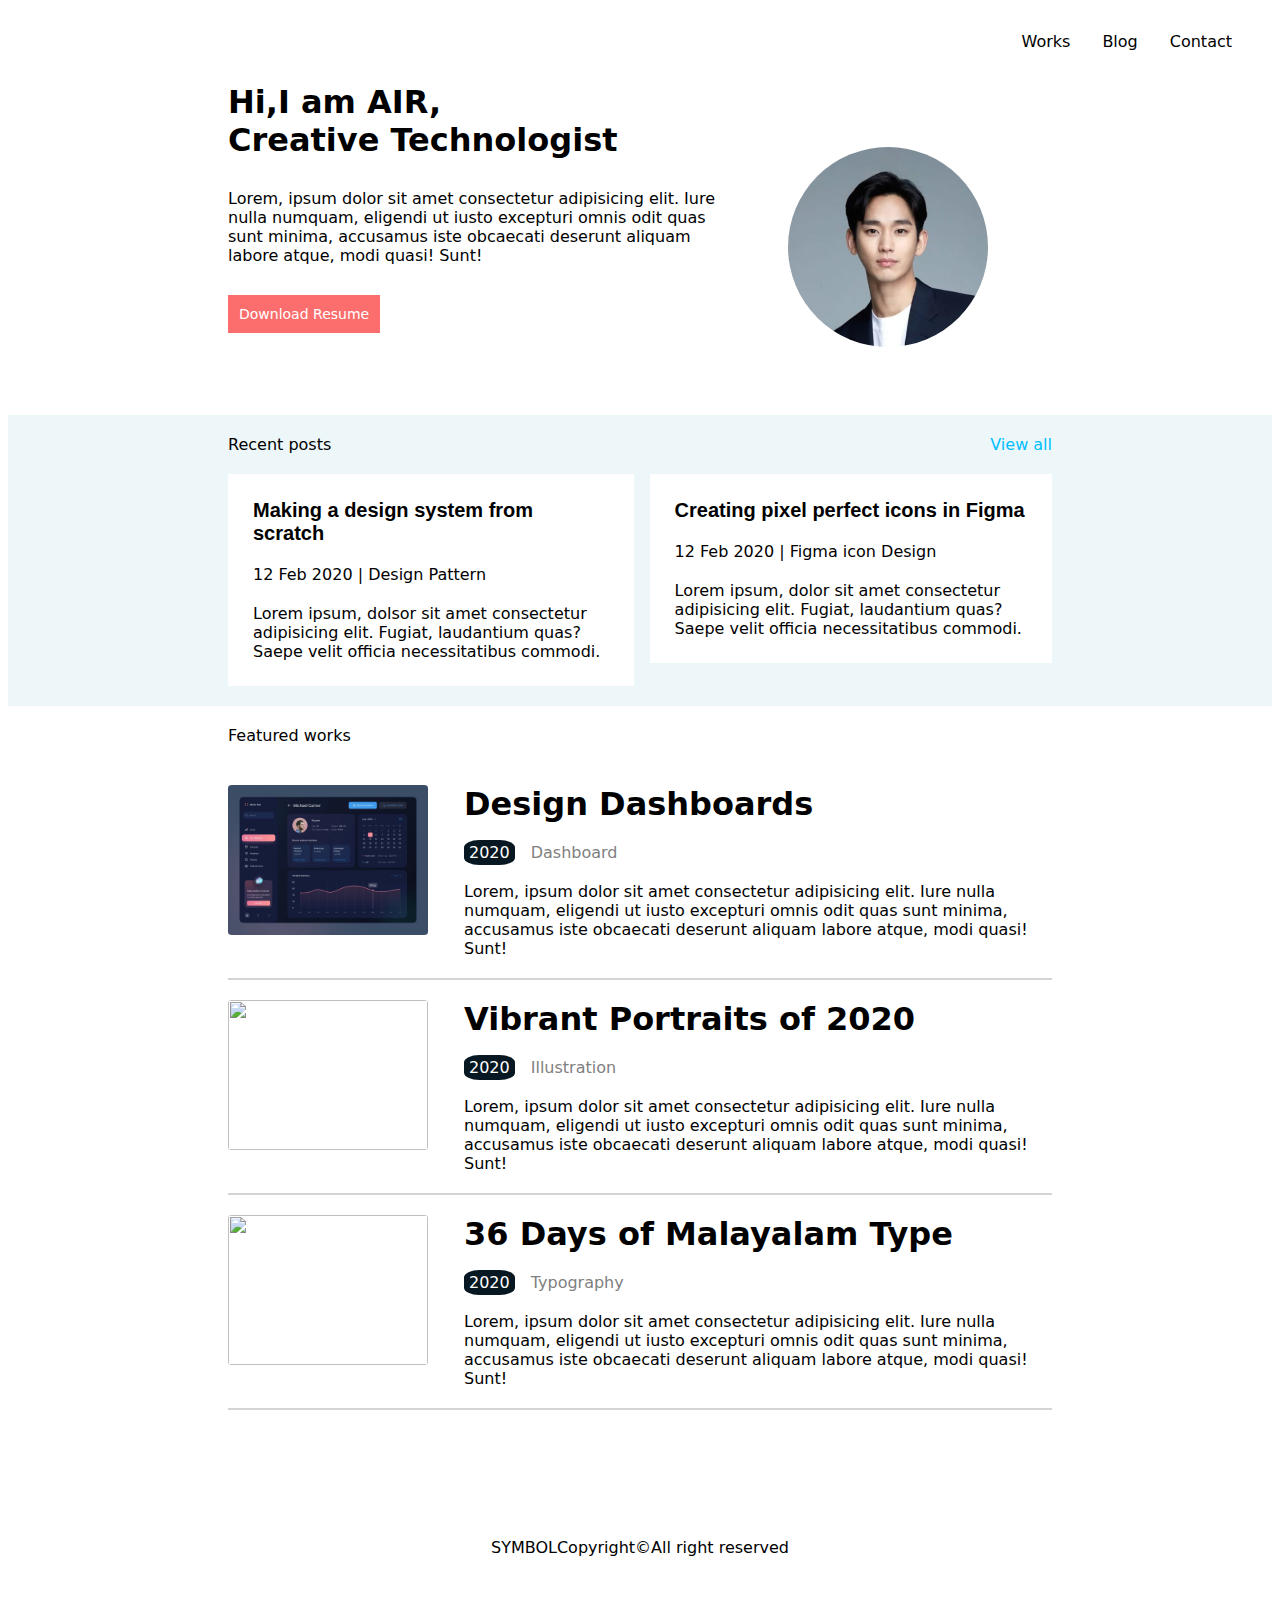
==== index.html @ 3b145fec "first commit to add HW03" ====
<!DOCTYPE html>
<html lang="en">
<head>
    <meta charset="UTF-8">
    <meta name="viewport" content="width=device-width, initial-scale=1.0">

    <link href="https://fonts.googleapis.com/css2?family=Borel&family=Chakra+Petch:wght@300&family=REM:wght@200&display=swap" rel="stylesheet">
    <link rel="stylesheet" href="./style.css">
   
    <title>HW03</title>

</head>


<body>
<!-- navbar section     -->
    <div class="navbar">
        <div class="gap">Works</div>
        <div class="gap">Blog</div>
        <div class="gap">Contact</div>
    </div>
<!-- navbar section end -->

<!-- P1 -->
    <div class="container">
        <div class="flex">
            <div class="flexColumn">
                <div class="header1">Hi,I am AIR,</div>
                <div class="header1">Creative Technologist</div>
                <div class="paddingY30 P1">Lorem, ipsum dolor sit amet consectetur adipisicing elit. Iure nulla numquam, eligendi ut iusto excepturi omnis odit quas sunt minima, accusamus iste obcaecati deserunt aliquam labore atque, modi quasi! Sunt!                
                </div>
                <button class="downloadButton">Download Resume</button>
            </div>
            <div class="pictureStyle1">
                <img src="./pic test.jpg" height="200px" width="200px" class="pictureStyle1">
            </div>
        </div>
    </div>
<!-- P1 end -->

<!-- P2 -->


<div class="backgroundP2">
    <div class="container">
        <div class="recentPostViewAll">
            <div>Recent posts</div>
            <div class="view-all">View all</div>
        </div>
    </div>
    
    
        <div class="container">
            <div class="flex">
               <div class="marginBoxRight">

                   <div class="boxContent1">
                       <div class="title">Making a design system from scratch</div>
                       <div class="paddingY20">12 Feb 2020   |   Design Pattern</div>
                       <div>Lorem ipsum, dolsor sit amet consectetur adipisicing elit. Fugiat, laudantium quas? Saepe velit officia necessitatibus commodi.        
                    </div>
                </div>
            </div> 
                
                <div class="marginBoxLeft">

                    <div class="boxContent1">
                        <div class="title">Creating pixel perfect icons in Figma</div>
                        <div class="paddingY20">12 Feb 2020   |   Figma icon Design</div>
                        <div>Lorem ipsum, dolor sit amet consectetur adipisicing elit. Fugiat, laudantium quas? Saepe velit officia necessitatibus commodi.            
                        </div>
                    </div>
                </div>
            </div>
        </div>
    </div>
</div>
<!-- P2 end -->

<!-- P3 -->
<div class="container">
    <div class="featuredWorks">Featured works</div>

        <div class="flex paddingY20">
            <img src="./Design Dashboards.webp" height="150px" width="200px" class="pictureStyle2"/>

            <div class="flexColumn paddingX20">
                <div class="header1">Design Dashboards</div>
                <div class="paddingY20">
                    <span class="blueBadge paddingRight20">2020</span><span class="dashboardGrey">Dashboard</span>
                </div>
                <div class="P1">
                    Lorem, ipsum dolor sit amet consectetur adipisicing elit. Iure nulla numquam, eligendi ut iusto excepturi omnis odit quas sunt minima, accusamus iste obcaecati deserunt aliquam labore atque, modi quasi! Sunt!                
                </div>
            </div>
        </div>
        <div class="line"></div>

        <div class="flex paddingY20">
            <img src="https://encrypted-tbn0.gstatic.com/images?q=tbn:ANd9GcQAGj43x7-Fsxt5d5L_TDGNdJef-yhnm6gG2w&usqp=CAU" height="150px" width="200px" class="pictureStyle2"/>

            <div class="flexColumn paddingX20">
                <div class="header1">Vibrant Portraits of 2020</div>
                <div class="paddingY20">
                    <span class="blueBadge">2020</span><span class="dashboardGrey">Illustration</span>
                </div>
                <div class="P1">
                    Lorem, ipsum dolor sit amet consectetur adipisicing elit. Iure nulla numquam, eligendi ut iusto excepturi omnis odit quas sunt minima, accusamus iste obcaecati deserunt aliquam labore atque, modi quasi! Sunt!                
                </div>
            </div>
        </div>

        <div class="line"></div>

        <div class="flex paddingY20">
            <img src="https://www.krome.sg/wp-content/media/how-does-typography-affect-your-web-design-1.jpg" height="150px" width="200px" class="pictureStyle2"/>

            <div class="flexColumn paddingX20">
                <div class="header1">36 Days of Malayalam Type</div>
                <div class="paddingY20">
                    <span class="blueBadge">2020</span><span class="dashboardGrey">Typography</span>
                </div>
                <div class="P1">
                    Lorem, ipsum dolor sit amet consectetur adipisicing elit. Iure nulla numquam, eligendi ut iusto excepturi omnis odit quas sunt minima, accusamus iste obcaecati deserunt aliquam labore atque, modi quasi! Sunt!                
                </div>
            </div>
        </div>

        <div class="line"></div>




    <!-- <div class="header3">
        Design Dashboards
        <div class="pictureStyle2">
            <img src="./Design Dashboards.webp" height="150px" width="200px" class="pictureStyle2">
        </div>

            
            <div>2020</div>
            <div>Dashboard</div>
            <div>Lorem ipsum dolor sit amet consectetur adipisicing elit. Natus, et minus. Ratione amet dolorum atque?                
            </div>
    </div>



            <div>Vibrant Porteaits of 2020
            <div>2018</div>
            <div>Illustration</div>
            <div>Lorem ipsum dolor sit amet consectetur adipisicing elit. Natus, et minus. Ratione amet dolorum atque?                
            </div>
            </div>



            <div>36 Days of Malayalam type
            <div>2018</div>
            <div>Typography</div>
            <div>Lorem ipsum dolor sit amet consectetur adipisicing elit. Natus, et minus. Ratione amet dolorum atque?                
            </div>
        </div> -->
    
</div>
<!-- P3 end -->
    



<!-- P4 -->
<div class="flex-center footer">
    <div>SYMBOL</div>
    <div>Copyright©All right reserved</div>
</div>
<!-- P4 end -->


















</body>
</html>
---- style.css ----
.title {
        font-family: 'roboto',sans-serif;
        font-size: 20px;
        font-weight: bold;
    }
    .recentPostViewAll {
        display: flex;
        justify-content: space-between;
        padding: 20px 0;  
    }
    
    body {
        font-family:system-ui, -apple-system, BlinkMacSystemFont, 'Segoe UI', Roboto, Oxygen, Ubuntu, Cantarell, 'Open Sans', 'Helvetica Neue', sans-serif;
    }
    .navbar {
        display: flex;
        justify-content: flex-end;
        padding: 1.5rem;
        padding-bottom: 2rem;
    }

    .head {
        display: flex;
        justify-content: flex-start;
    }
    .gap {
        padding: 0px 1rem;
    }

    .paddingY30 {
        padding: 30px 0;
    }

    .paddingY20 {
        padding: 20px 0;
    }
    .paddingX20 {
        padding: 0 20px;
    }
    .paddingRight20 {
        padding-right: 20px;
    }

    /* .introSection {
        padding: 0 200px;
        
    } */
    .flex {
        display: flex;
        justify-content:space-between;    
    }
    .flex-center {
        display: flex;
        justify-content: center;
    }
    .downloadButton {
        background-color: rgb(252, 109, 109) ;
        padding: 10px;
        font-size: 14px;
        font-family:system-ui, -apple-system, BlinkMacSystemFont, 'Segoe UI', Roboto, Oxygen, Ubuntu, Cantarell, 'Open Sans', 'Helvetica Neue', sans-serif;
        color: white;
        border: 1px solid transparent;
        box-shadow: rgba(0, 0, 0, 0.02) 0 1px 3px 0;
        box-sizing: border-box;
    }
    .header1 {
        font-size: 32px;
        font-weight: bold;
        font-family:system-ui, -apple-system, BlinkMacSystemFont, 'Segoe UI', Roboto, Oxygen, Ubuntu, Cantarell, 'Open Sans', 'Helvetica Neue', sans-serif;
    }

    .header3 {
        font-size: 32px;
        font-weight: bold;
        font-family:system-ui, -apple-system, BlinkMacSystemFont, 'Segoe UI', Roboto, Oxygen, Ubuntu, Cantarell, 'Open Sans', 'Helvetica Neue', sans-serif;
    }

    .P1 {
        font-family: system-ui, -apple-system, BlinkMacSystemFont, 'Segoe UI', Roboto, Oxygen, Ubuntu, Cantarell, 'Open Sans', 'Helvetica Neue', sans-serif;
        font-size: 16px;

    }
    .flexColumn {
        justify-content: space-around;
    }

    .pictureStyle1 {
        border-radius: 100%;
        margin: 2rem;
        
    }

    .pictureStyle2 {
        border-radius: 2%;
        margin-right: 1rem;
    }

    .container {
        margin: 0px 220px;
    }

    .backgroundP2 {
        background-color: #edf7fa;
    }
    
    .boxContent1{
        border: solid 25px white;
        background-color: white;
        margin-bottom: 20px;
        
    }

    .marginBoxRight {
        margin-right: 0.5rem;
    }
    .marginBoxLeft {
        margin-left: 0.5rem;
    }

    .featuredWorks {
        display: flex;
        justify-content:flex-start;
        padding: 20px 0;   
    }

    .blueBadge {
        background-color: rgb(8, 24, 34);
        color: white;
        padding: 3px 5px;
        margin-right: 1rem;
        border-radius: 30%;
    }

    .dashboardGrey {
        color: grey;
    }
    .line{
        border: 1px solid rgb(212, 212, 212);
    }
    .view-all {
        color: rgb(0, 191, 255);
    }
    .footer {
        margin: 8rem 8rem 5rem 8rem;
    }
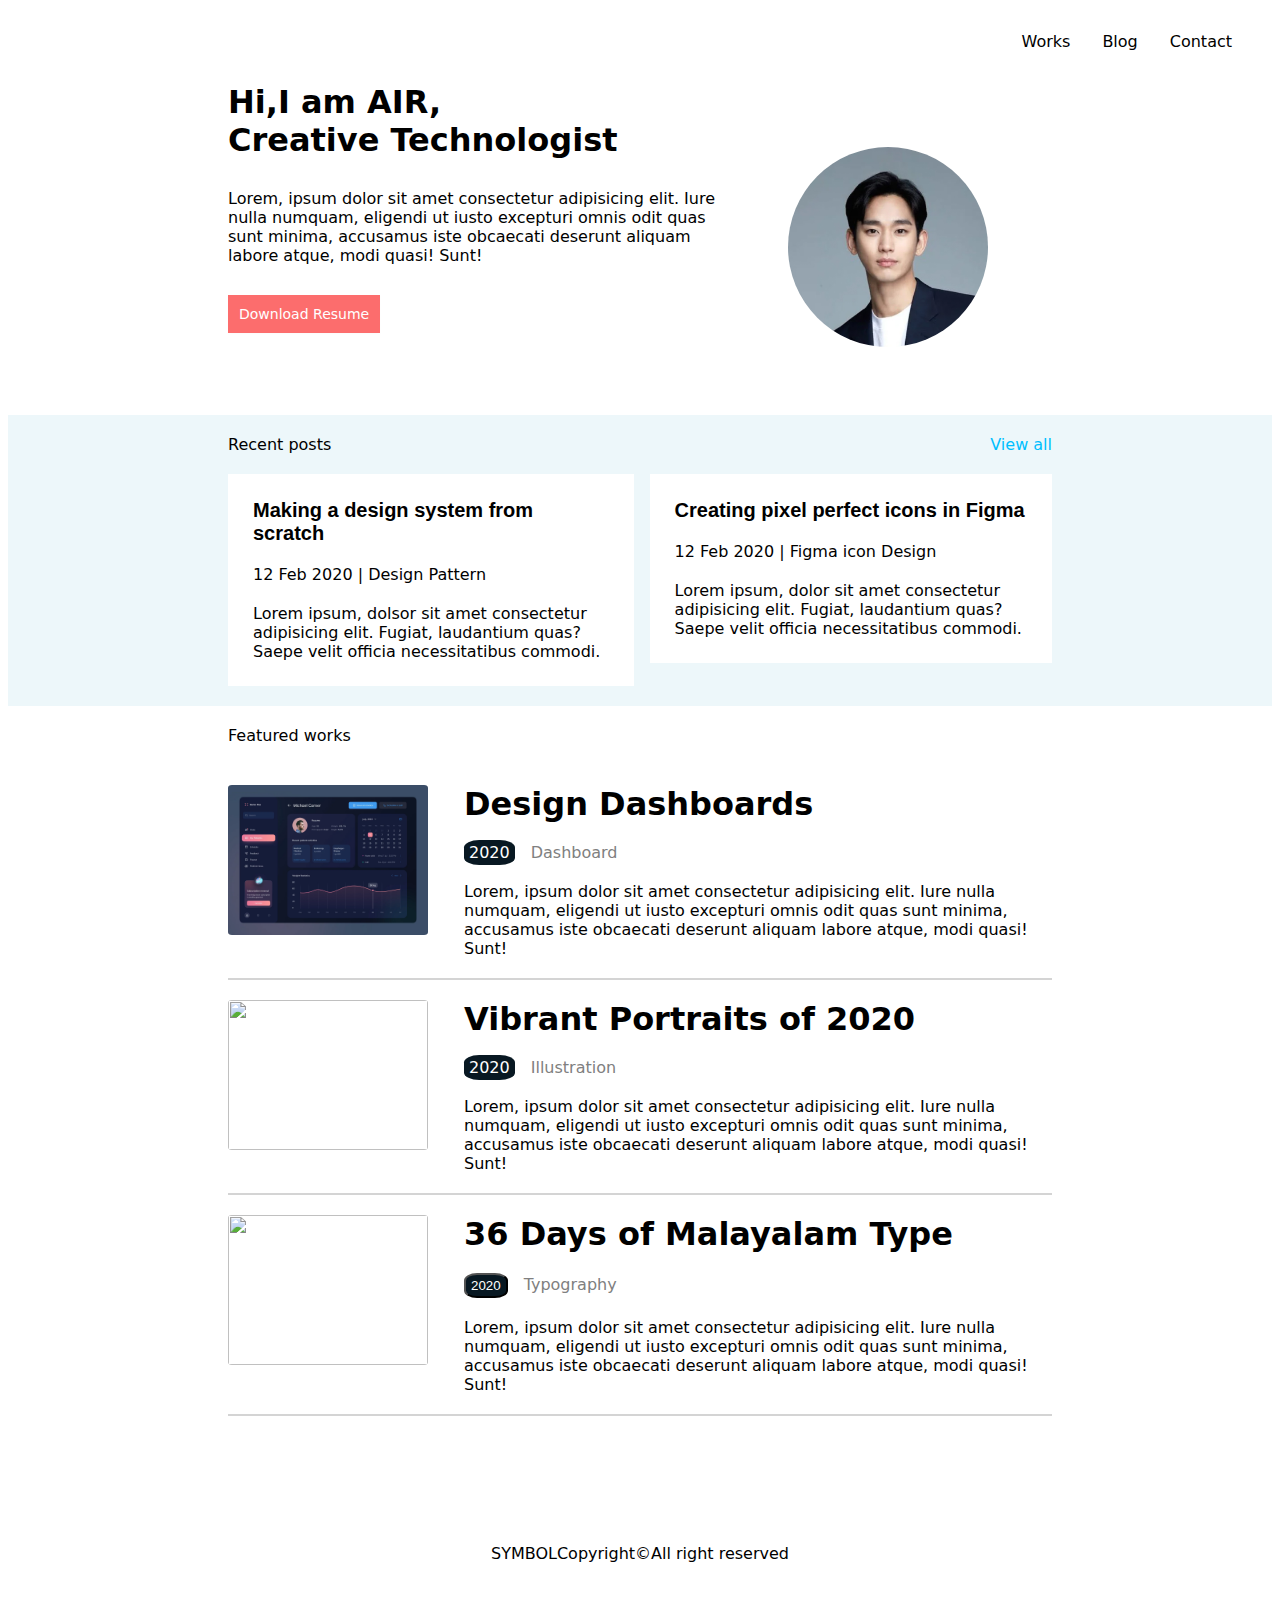
==== commit c3cf0e22: "add more page" ====
--- a/index.html
+++ b/index.html
@@ -118,7 +118,7 @@
             <div class="flexColumn paddingX20">
                 <div class="header1">36 Days of Malayalam Type</div>
                 <div class="paddingY20">
-                    <span class="blueBadge">2020</span><span class="dashboardGrey">Typography</span>
+                    <button class="blueBadge">2020</button><span class="dashboardGrey">Typography</span>
                 </div>
                 <div class="P1">
                     Lorem, ipsum dolor sit amet consectetur adipisicing elit. Iure nulla numquam, eligendi ut iusto excepturi omnis odit quas sunt minima, accusamus iste obcaecati deserunt aliquam labore atque, modi quasi! Sunt!                
@@ -167,7 +167,6 @@
     
 
 
-
 <!-- P4 -->
 <div class="flex-center footer">
     <div>SYMBOL</div>
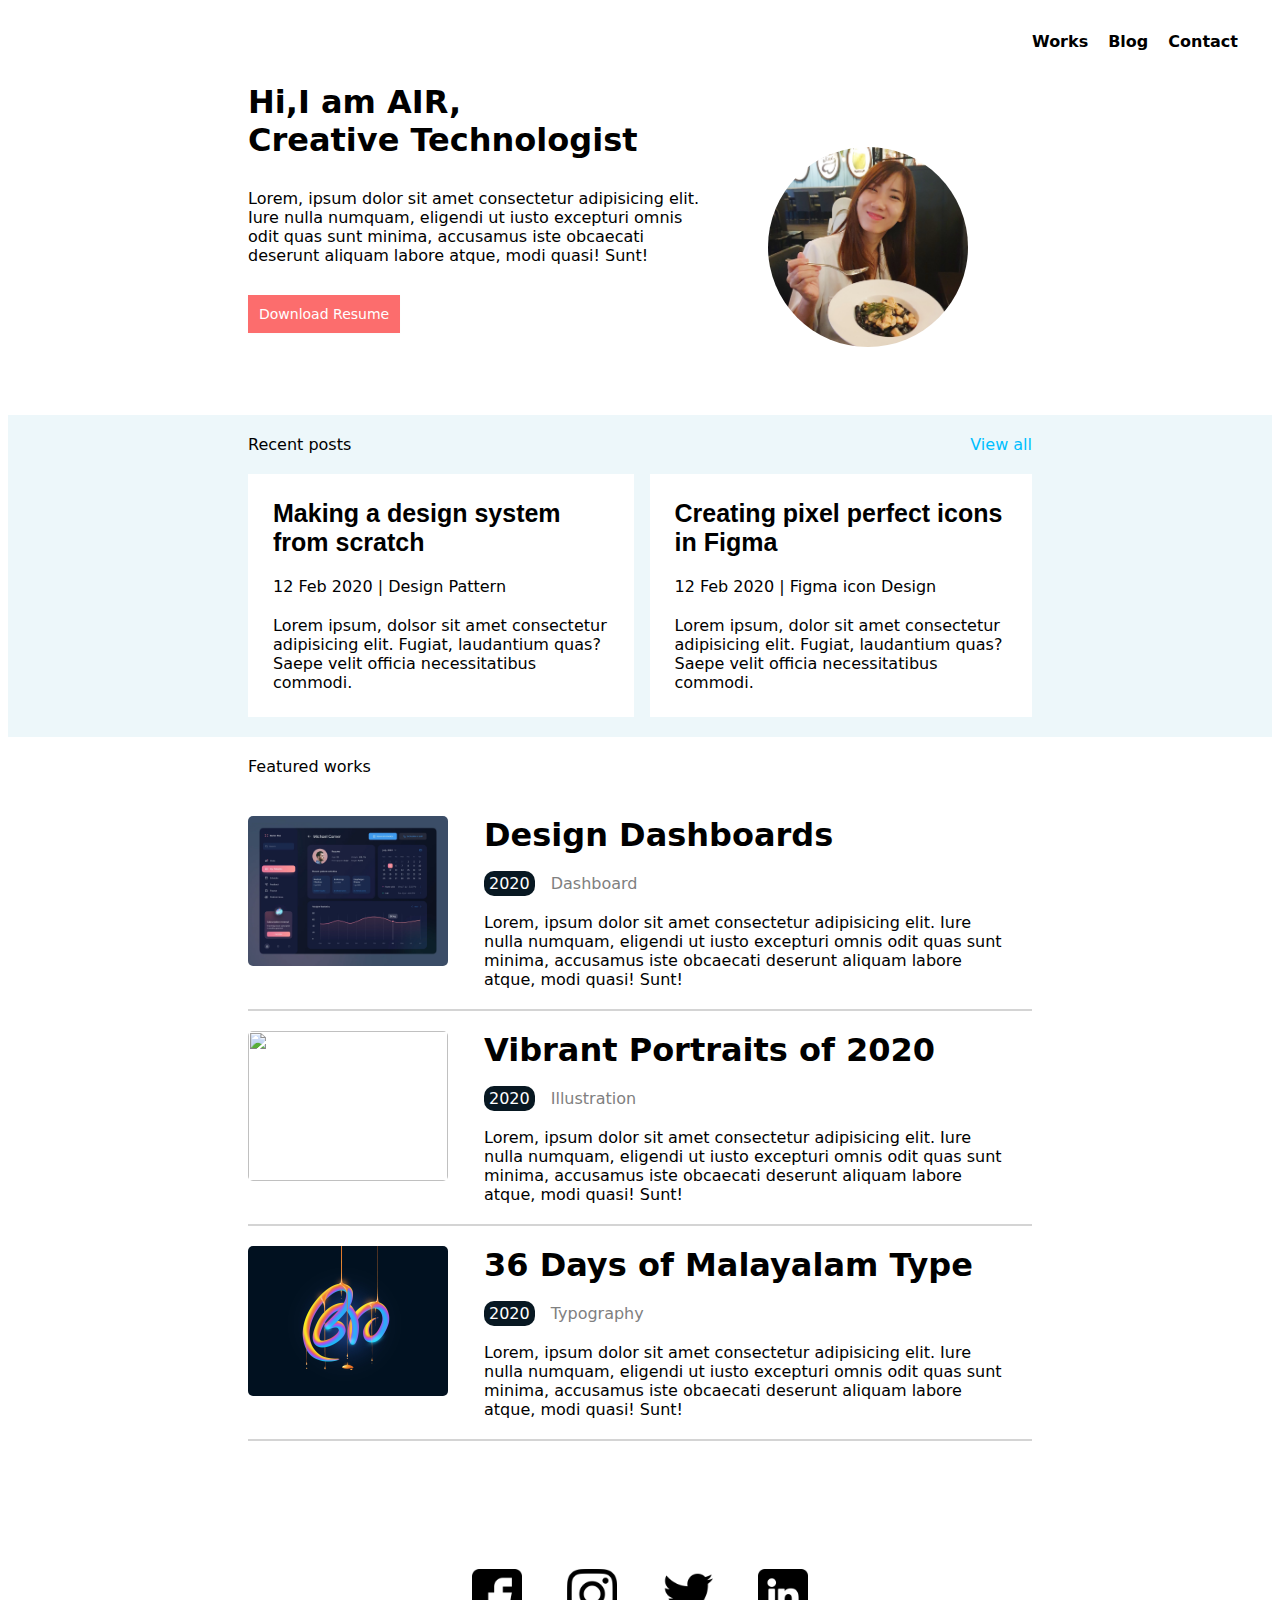
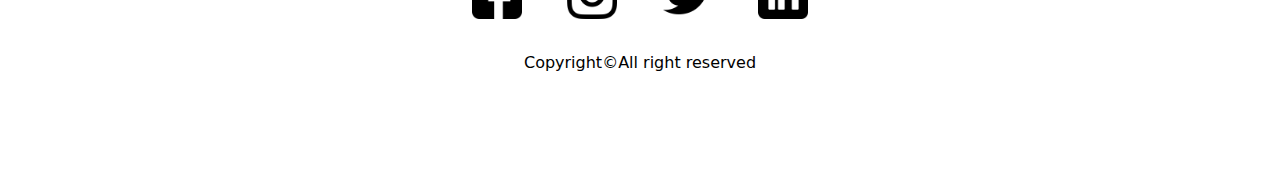
==== commit 406ab175: "commit" ====
--- a/index.html
+++ b/index.html
@@ -15,9 +15,9 @@
 <body>
 <!-- navbar section     -->
     <div class="navbar">
-        <div class="gap">Works</div>
-        <div class="gap">Blog</div>
-        <div class="gap">Contact</div>
+        <a href="./indexWorks.html" class="paddingX10 navbar">Works</a>
+        <a href="blog" class="paddingX10 navbar">Blog</a>
+        <a href="gap" class="paddingX10 navbar">Contact</a>
     </div>
 <!-- navbar section end -->
 
@@ -32,7 +32,7 @@
                 <button class="downloadButton">Download Resume</button>
             </div>
             <div class="pictureStyle1">
-                <img src="./pic test.jpg" height="200px" width="200px" class="pictureStyle1">
+                <img src="./profile pic.jpeg" height="200px" width="200px" class="pictureStyle1">
             </div>
         </div>
     </div>
@@ -82,7 +82,7 @@
     <div class="featuredWorks">Featured works</div>
 
         <div class="flex paddingY20">
-            <img src="./Design Dashboards.webp" height="150px" width="200px" class="pictureStyle2"/>
+            <img src="./design Dashboards.jpg" height="150px" width="200px" class="pictureStyle2"/>
 
             <div class="flexColumn paddingX20">
                 <div class="header1">Design Dashboards</div>
@@ -113,12 +113,12 @@
         <div class="line"></div>
 
         <div class="flex paddingY20">
-            <img src="https://www.krome.sg/wp-content/media/how-does-typography-affect-your-web-design-1.jpg" height="150px" width="200px" class="pictureStyle2"/>
+            <img src="./Abab picture.jpeg" height="150px" width="200px" class="pictureStyle2"/>
 
             <div class="flexColumn paddingX20">
                 <div class="header1">36 Days of Malayalam Type</div>
                 <div class="paddingY20">
-                    <button class="blueBadge">2020</button><span class="dashboardGrey">Typography</span>
+                    <span class="blueBadge">2020</span><span class="dashboardGrey">Typography</span>
                 </div>
                 <div class="P1">
                     Lorem, ipsum dolor sit amet consectetur adipisicing elit. Iure nulla numquam, eligendi ut iusto excepturi omnis odit quas sunt minima, accusamus iste obcaecati deserunt aliquam labore atque, modi quasi! Sunt!                
@@ -127,69 +127,28 @@
         </div>
 
         <div class="line"></div>
-
-
-
-
-    <!-- <div class="header3">
-        Design Dashboards
-        <div class="pictureStyle2">
-            <img src="./Design Dashboards.webp" height="150px" width="200px" class="pictureStyle2">
-        </div>
-
-            
-            <div>2020</div>
-            <div>Dashboard</div>
-            <div>Lorem ipsum dolor sit amet consectetur adipisicing elit. Natus, et minus. Ratione amet dolorum atque?                
-            </div>
-    </div>
-
-
-
-            <div>Vibrant Porteaits of 2020
-            <div>2018</div>
-            <div>Illustration</div>
-            <div>Lorem ipsum dolor sit amet consectetur adipisicing elit. Natus, et minus. Ratione amet dolorum atque?                
-            </div>
-            </div>
-
-
-
-            <div>36 Days of Malayalam type
-            <div>2018</div>
-            <div>Typography</div>
-            <div>Lorem ipsum dolor sit amet consectetur adipisicing elit. Natus, et minus. Ratione amet dolorum atque?                
-            </div>
-        </div> -->
     
 </div>
 <!-- P3 end -->
-    
-
 
 <!-- P4 -->
-<div class="flex-center footer">
-    <div>SYMBOL</div>
-    <div>Copyright©All right reserved</div>
+<div class="footer">
+    <div class="flex-center">
+        <div>
+            <img src="./facebook.png" alt="facebook" height="50px" class="marginX20">
+            <img src="./instagram.png" alt="instagram" height="50px"  class="marginX20">
+            <img src="./twitter.png" alt="twitter" height="50px" class="marginX20">
+            <img src="./linkedin.png" alt="linkedin" height="50px" class="marginX20">
+        </div>
+    </div>
+    <div class="flex-center paddingY30">
+        <div>Copyright©All right reserved</div>
+    </div>
 </div>
 <!-- P4 end -->
 
 
 
 
-
-
-
-
-
-
-
-
-
-
-
-
-
-
 </body>
 </html>
--- a/style.css
+++ b/style.css
@@ -1,6 +1,6 @@
     .title {
         font-family: 'roboto',sans-serif;
-        font-size: 20px;
+        font-size: 25px;
         font-weight: bold;
     }
     .recentPostViewAll {
@@ -13,10 +13,14 @@
         font-family:system-ui, -apple-system, BlinkMacSystemFont, 'Segoe UI', Roboto, Oxygen, Ubuntu, Cantarell, 'Open Sans', 'Helvetica Neue', sans-serif;
     }
     .navbar {
+        font-weight: bold;
+        color: black;
         display: flex;
         justify-content: flex-end;
         padding: 1.5rem;
         padding-bottom: 2rem;
+        text-decoration: none;
+        
     }
 
     .head {
@@ -27,12 +31,19 @@
         padding: 0px 1rem;
     }
 
+    .paddingY10 {
+        padding: 10px 0;
+    }
+
     .paddingY30 {
         padding: 30px 0;
     }
 
     .paddingY20 {
         padding: 20px 0;
+    }
+    .paddingX10 {
+        padding: 0 10px;
     }
     .paddingX20 {
         padding: 0 20px;
@@ -91,12 +102,12 @@
     }
 
     .pictureStyle2 {
-        border-radius: 2%;
+        border-radius: 5px;
         margin-right: 1rem;
     }
 
     .container {
-        margin: 0px 220px;
+        margin: 0px 240px;
     }
 
     .backgroundP2 {
@@ -128,7 +139,7 @@
         color: white;
         padding: 3px 5px;
         margin-right: 1rem;
-        border-radius: 30%;
+        border-radius: 10px;
     }
 
     .dashboardGrey {
@@ -143,6 +154,9 @@
     .footer {
         margin: 8rem 8rem 5rem 8rem;
     }
+    .marginX20{
+        margin: 0 20px;
+    }
 
-    
-    
+   
+
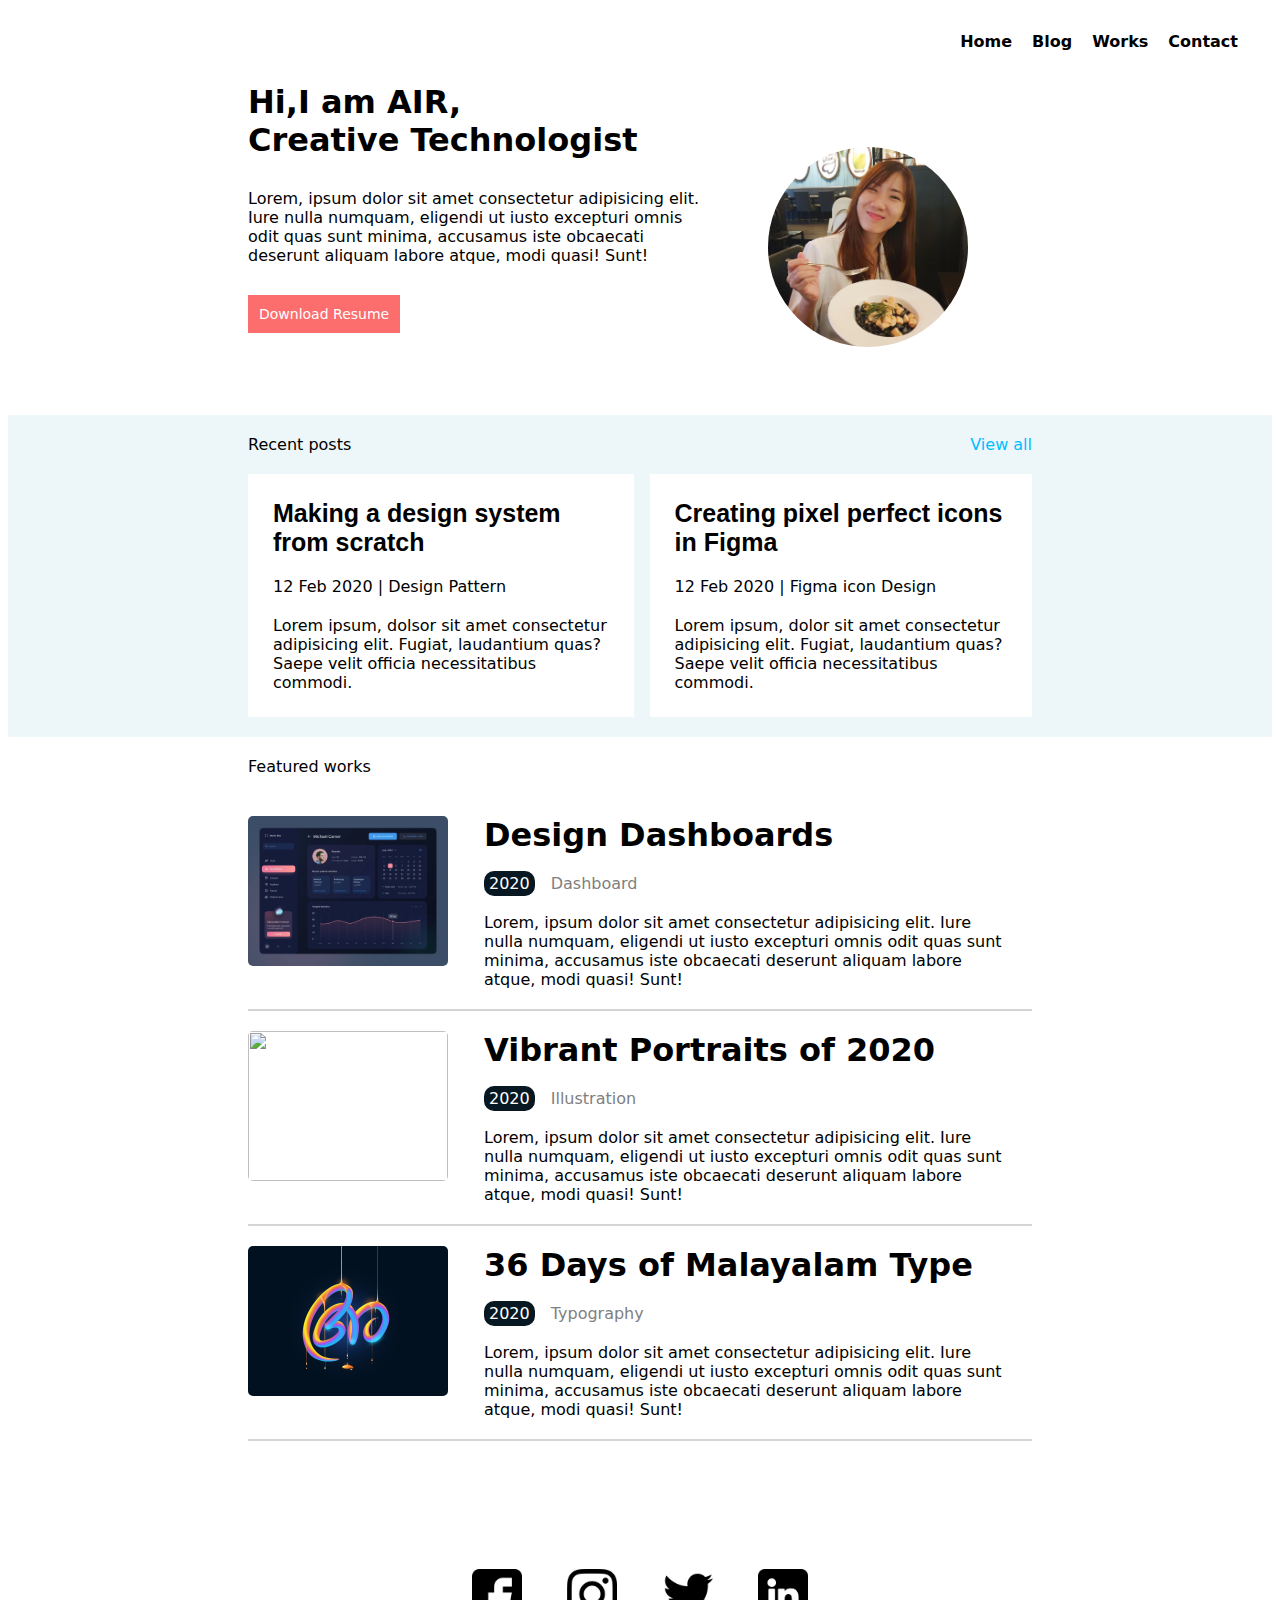
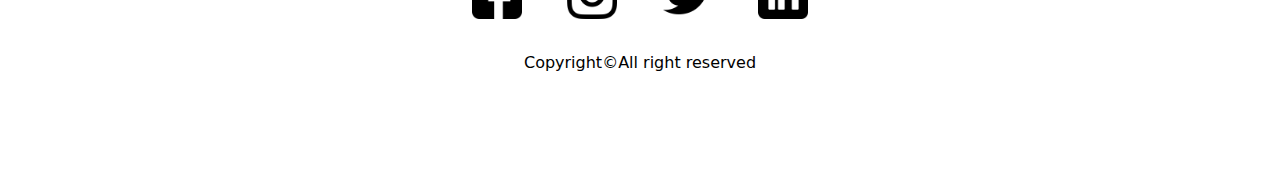
==== commit e3d77b6b: "commit" ====
--- a/index.html
+++ b/index.html
@@ -13,13 +13,13 @@
 
 
 <body>
-<!-- navbar section     -->
     <div class="navbar">
+        <a href="./index.html" class="paddingX10 navbar">Home</a>
+        <a href="./indexBlog.html" class="paddingX10 navbar">Blog</a>
         <a href="./indexWorks.html" class="paddingX10 navbar">Works</a>
-        <a href="blog" class="paddingX10 navbar">Blog</a>
-        <a href="gap" class="paddingX10 navbar">Contact</a>
+        <a href="./pageContact.html" class="paddingX10 navbar">Contact</a>
     </div>
-<!-- navbar section end -->
+    <!-- navbar section end -->
 
 <!-- P1 -->
     <div class="container">
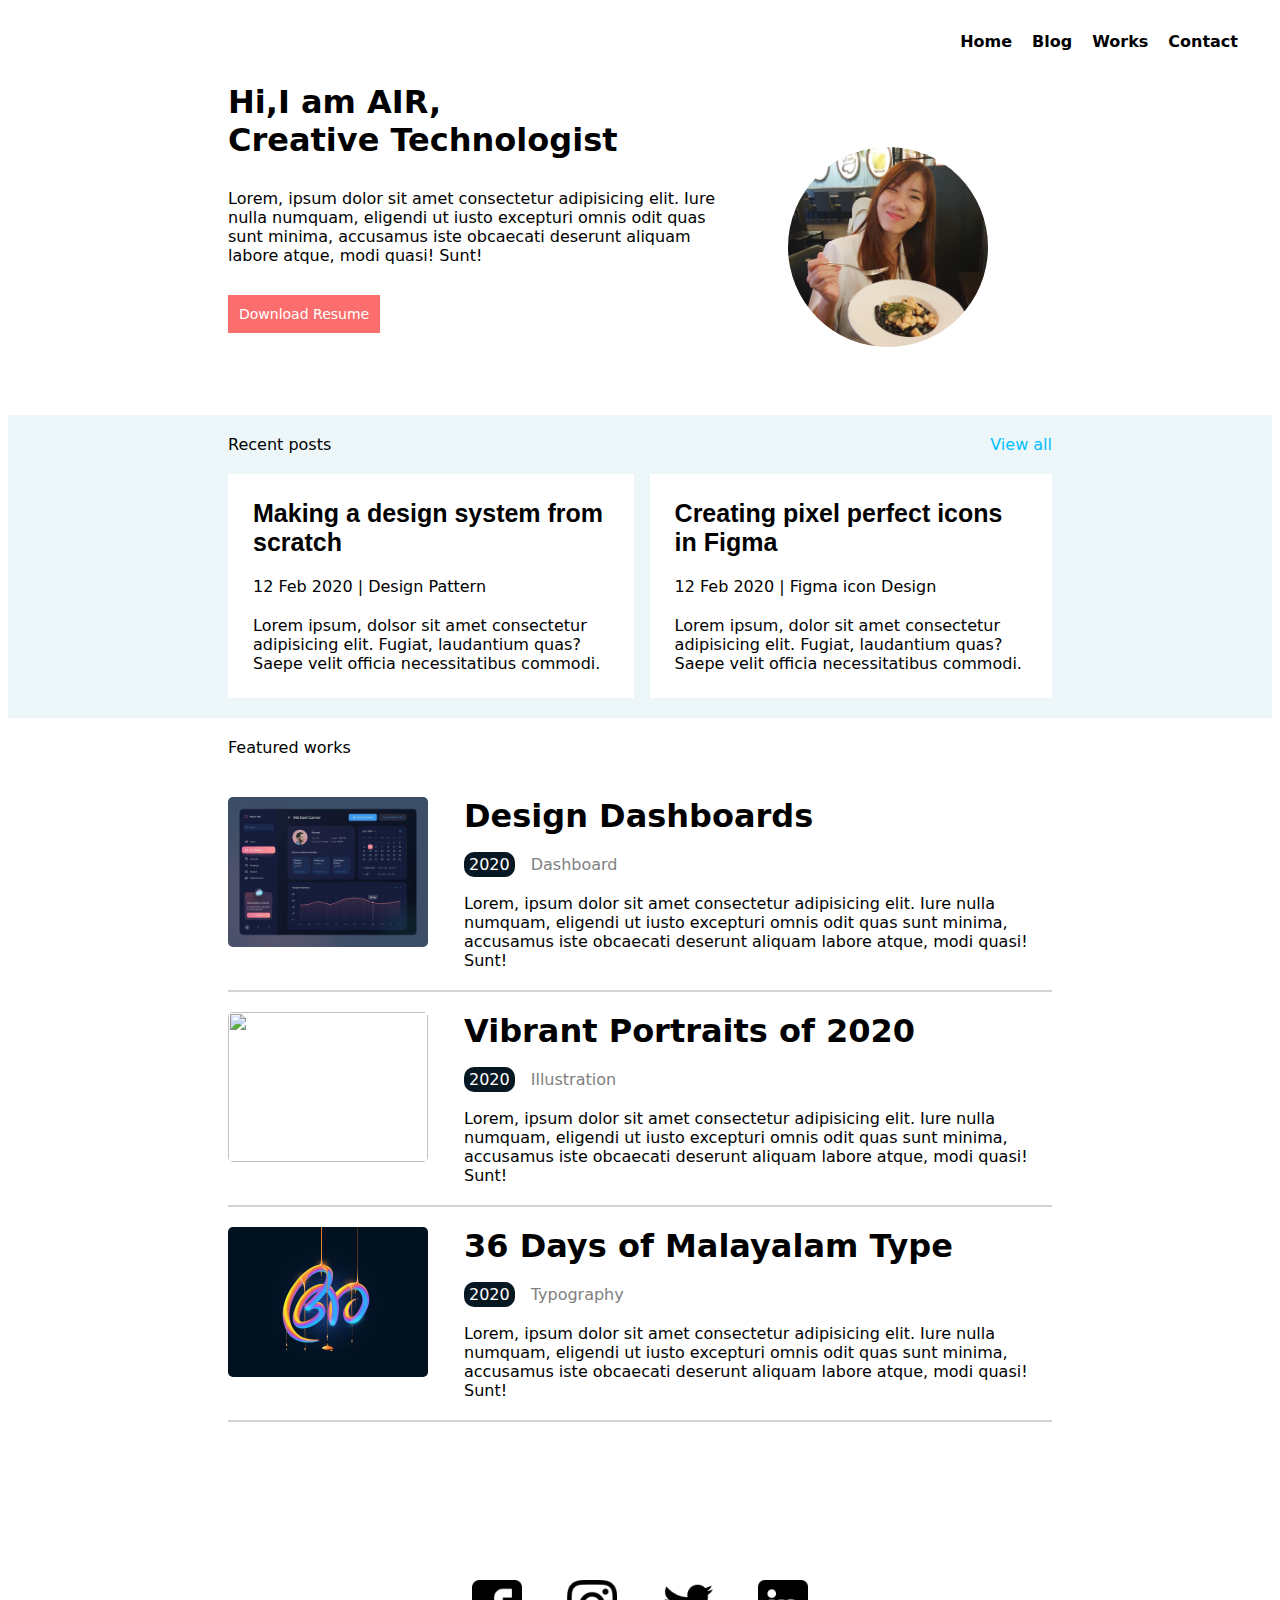
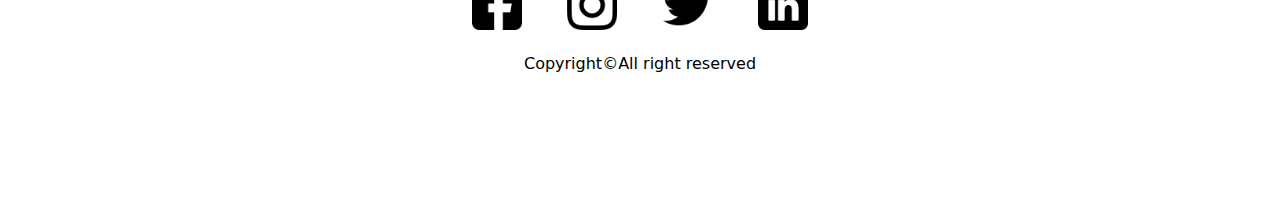
==== commit 0c098fc2: "commit" ====
--- a/index.html
+++ b/index.html
@@ -131,8 +131,8 @@
 </div>
 <!-- P3 end -->
 
-<!-- P4 -->
-<div class="footer">
+<!-- Footer -->
+<div class="footer paddingY30">
     <div class="flex-center">
         <div>
             <img src="./facebook.png" alt="facebook" height="50px" class="marginX20">
@@ -141,14 +141,11 @@
             <img src="./linkedin.png" alt="linkedin" height="50px" class="marginX20">
         </div>
     </div>
-    <div class="flex-center paddingY30">
+    <div class="flex-center paddingY20">
         <div>Copyright©All right reserved</div>
     </div>
 </div>
-<!-- P4 end -->
-
-
-
+<!-- Footer end -->
 
 </body>
 </html>
--- a/style.css
+++ b/style.css
@@ -107,7 +107,7 @@
     }
 
     .container {
-        margin: 0px 240px;
+        margin: 0px 220px;
     }
 
     .backgroundP2 {
